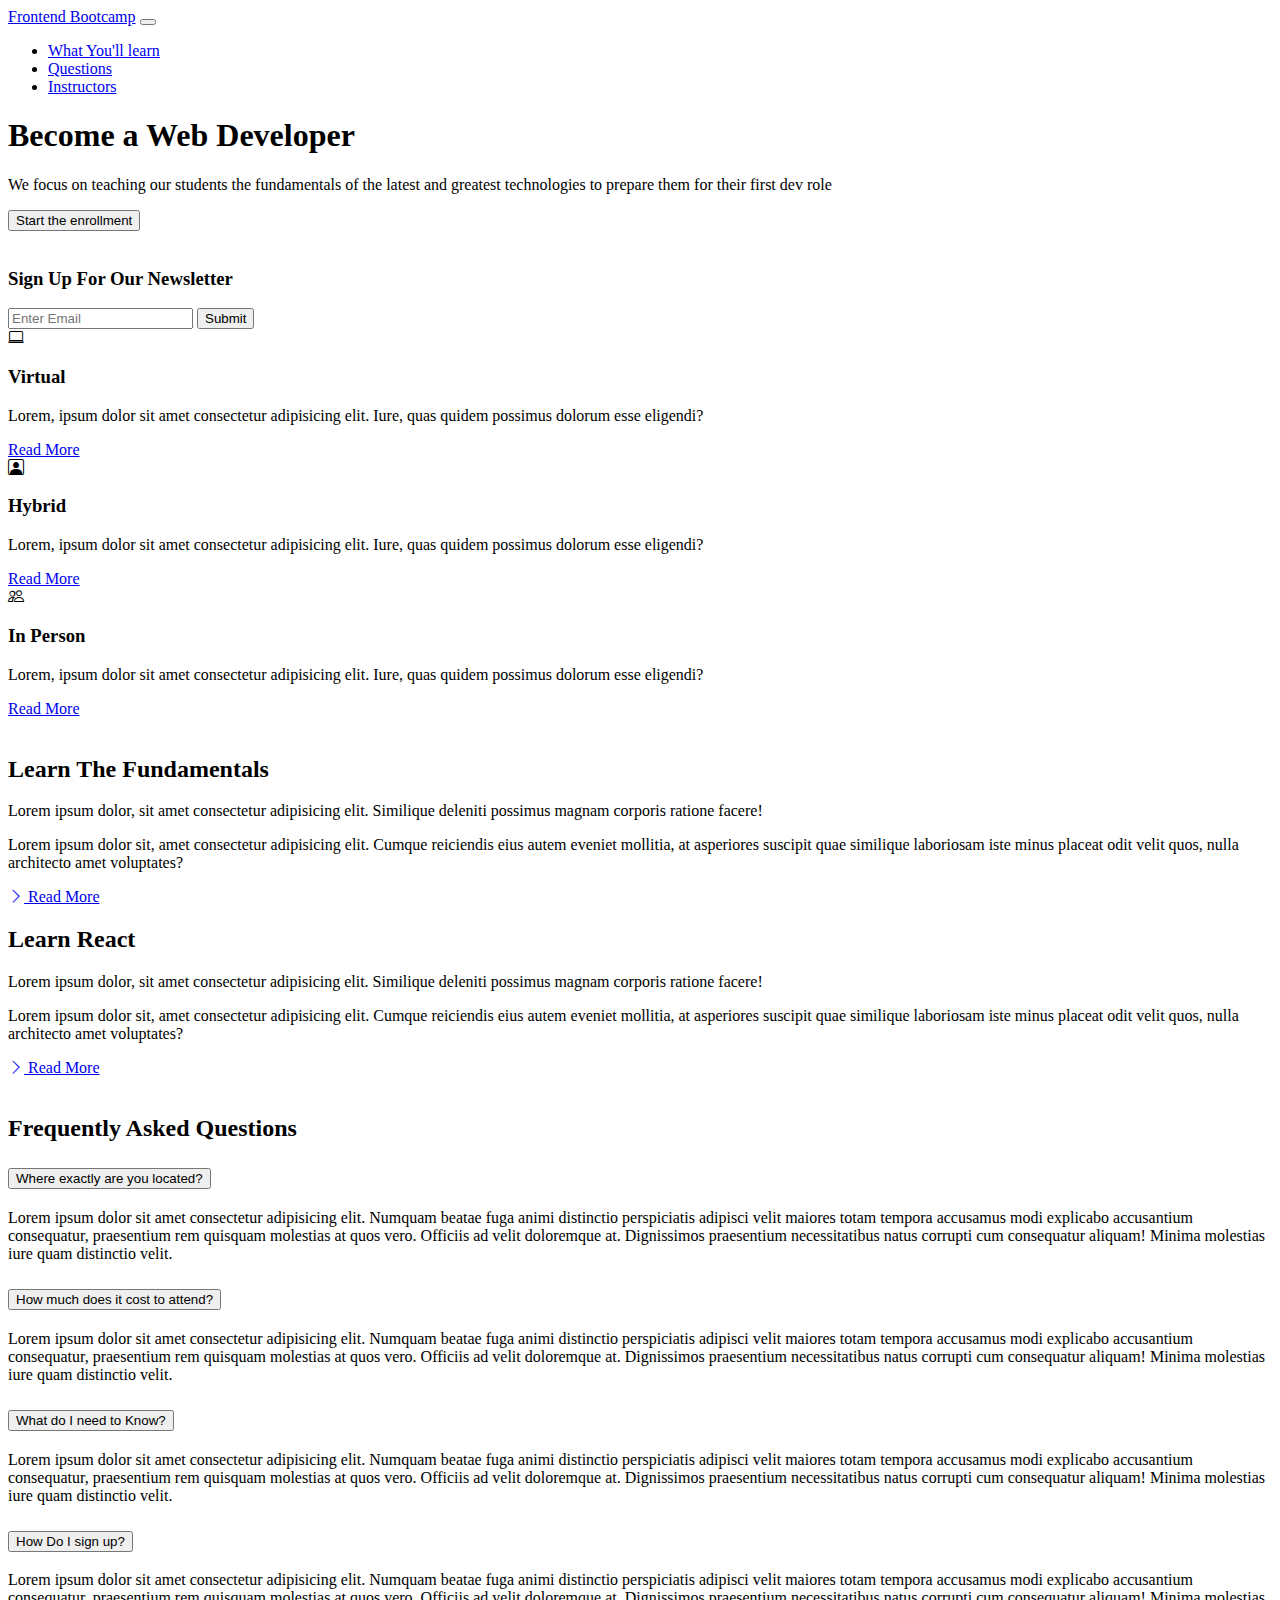
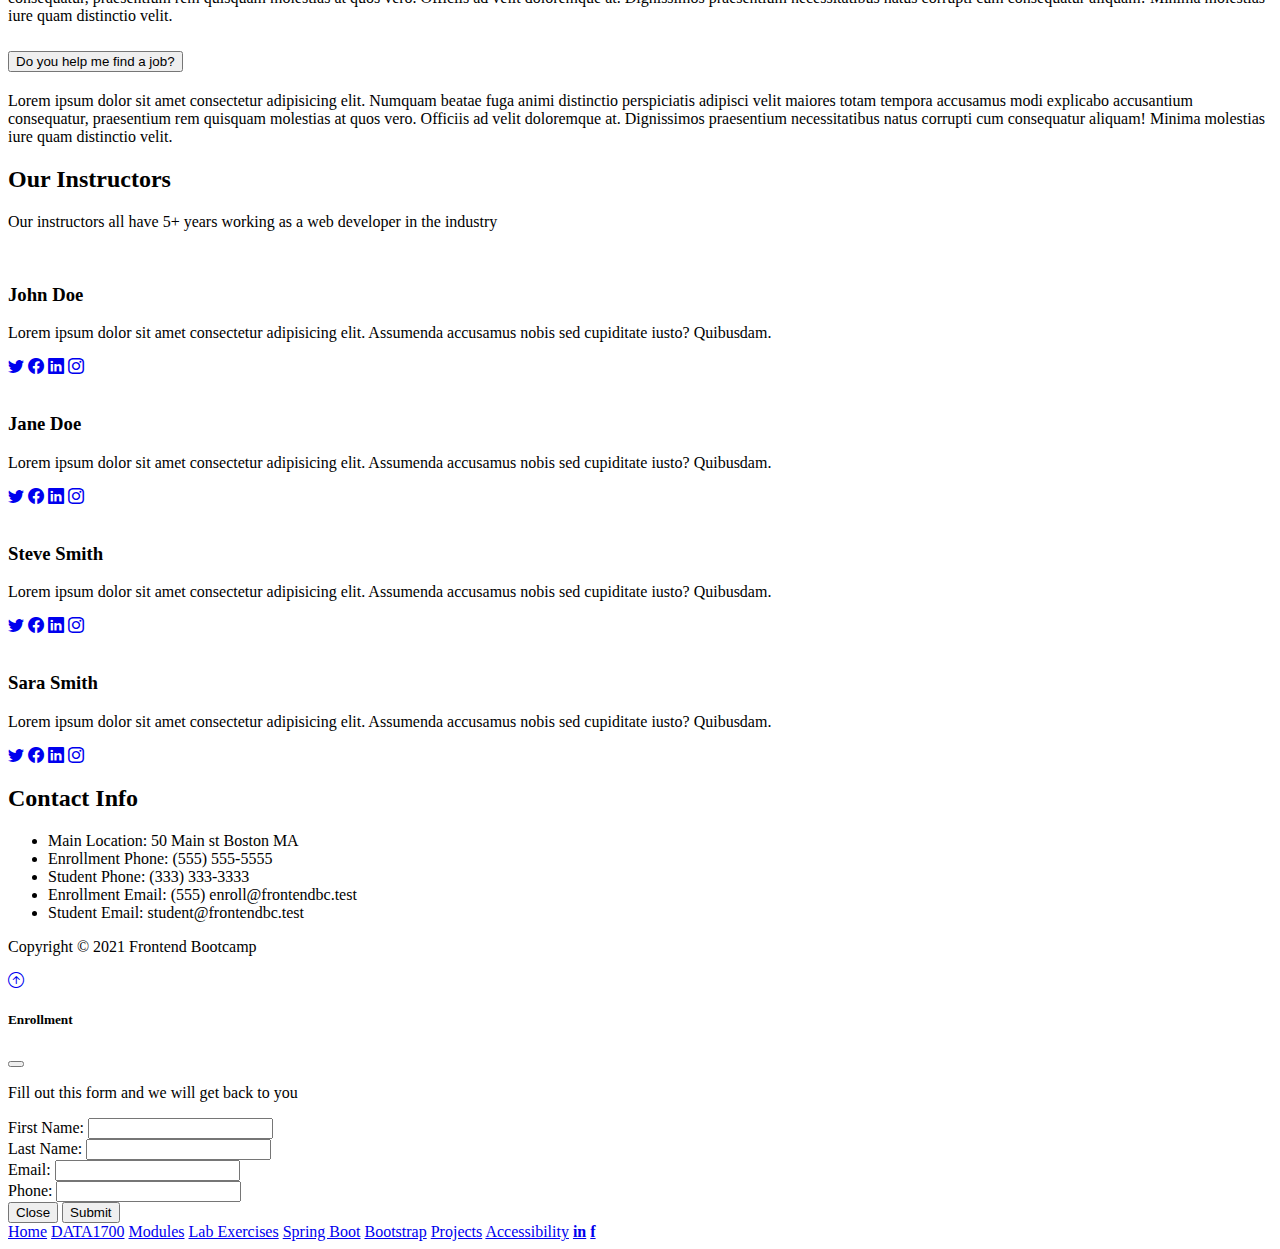
==== example.html @ cf33d4fd "s" ====
<!DOCTYPE HTML>
<HTML lang="en">

<HEAD>
    <meta charset="UTF-8">
    <meta http-equiv="X-UA-Compatible" content="IE=edge">
    <meta name="viewport" content="width=device-width, initial-scale=1.0">
    <link href="https://cdn.jsdelivr.net/npm/bootstrap@5.0.1/dist/css/bootstrap.min.css" rel="stylesheet"
        integrity="sha384-+0n0xVW2eSR5OomGNYDnhzAbDsOXxcvSN1TPprVMTNDbiYZCxYbOOl7+AMvyTG2x" crossorigin="anonymous" />
    <link rel="stylesheet" href="https://cdn.jsdelivr.net/npm/bootstrap-icons@1.3.0/font/bootstrap-icons.css" />
    <link href="https://api.mapbox.com/mapbox-gl-js/v2.1.1/mapbox-gl.css" rel="stylesheet" />
    <title>Frontend Botcamp</title>
</HEAD>

<BODY>
    <!-- Navbar -->
    <nav class="navbar navbar-expand-lg bg-dark navbar-dark">
        <div class="container">
            <a href="#" class="navbar-brand">Frontend Bootcamp</a>
            <button class="navbar-toggler" type="button" data-bs-toggle="collapse" data-bs-target="#navmenu">
                <span class="navbar-toggler-icon"></span>
            </button>
            <div class="collapse navbar-collapse" id="navmenu">
                <ul class="navbar-nav ms-auto">
                    <li class="nav-item">
                        <a href="#learn" class="nav-link">What You'll learn</a>
                    </li>
                    <li class="nav-item">
                        <a href="#questions" class="nav-link">Questions</a>
                    </li>
                    <li class="nav-item">
                        <a href="#instructors" class="nav-link">Instructors</a>
                    </li>
                </ul>
            </div>
        </div>
    </nav>

    <!-- Showcase -->
    <section class="bg-dark text-light p-5 text-center text-sm-start">
        <div class="container">
            <div class="d-sm-flex align-items-center justify-content-between">
                <div>
                    <h1>Become a <span class="text-warning">Web Developer</span></h1>
                    <p class="lead">
                        We focus on teaching our students the fundamentals of the latest and greatest technologies to
                        prepare them for their first dev role
                    </p>
                    <button class="button btn btn-primary btn-lg">Start the enrollment</button>
                </div>
                <img class="img-fluid w-50 d-none d-sm-block" src="../img/showcase.svg" alt="">
            </div>
        </div>
    </section>
    <!-- Newsletter -->

    <!-- Newsletter -->
    <section class="bg-primary text-light p-5">
        <div class="container">
            <div class="d-md-flex justify-content-between align-items-center">
                <h3 class="mb-3 mb-md-0">Sign Up For Our Newsletter</h3>

                <div class="input-group news-input">
                    <input type="text" class="form-control" placeholder="Enter Email" />
                    <button class="btn btn-dark btn-lg" type="button">Submit</button>
                </div>
            </div>
        </div>
    </section>

    <!-- Boxes -->
    <section class="p-5">
        <div class="container">
            <div class="row text-center g-4">
                <div class="col-md">
                    <div class="card bg-dark text-light">
                        <div class="card-body text-center">
                            <div class="h1 mb-3">
                                <i class="bi bi-laptop"></i>
                            </div>
                            <h3 class="card-title mb-3">Virtual</h3>
                            <p class="card-text">
                                Lorem, ipsum dolor sit amet consectetur adipisicing elit.
                                Iure, quas quidem possimus dolorum esse eligendi?
                            </p>
                            <a href="#" class="btn btn-primary">Read More</a>
                        </div>
                    </div>
                </div>
                <div class="col-md">
                    <div class="card bg-secondary text-light">
                        <div class="card-body text-center">
                            <div class="h1 mb-3">
                                <i class="bi bi-person-square"></i>
                            </div>
                            <h3 class="card-title mb-3">Hybrid</h3>
                            <p class="card-text">
                                Lorem, ipsum dolor sit amet consectetur adipisicing elit.
                                Iure, quas quidem possimus dolorum esse eligendi?
                            </p>
                            <a href="#" class="btn btn-dark">Read More</a>
                        </div>
                    </div>
                </div>
                <div class="col-md">
                    <div class="card bg-dark text-light">
                        <div class="card-body text-center">
                            <div class="h1 mb-3">
                                <i class="bi bi-people"></i>
                            </div>
                            <h3 class="card-title mb-3">In Person</h3>
                            <p class="card-text">
                                Lorem, ipsum dolor sit amet consectetur adipisicing elit.
                                Iure, quas quidem possimus dolorum esse eligendi?
                            </p>
                            <a href="#" class="btn btn-primary">Read More</a>
                        </div>
                    </div>
                </div>
            </div>
        </div>
    </section>

    <!-- Learn Sections -->
    <section id="learn" class="p-5">
        <div class="container">
            <div class="row align-items-center justify-content-between">
                <div class="col-md">
                    <img src="../img/fundamentals.svg" class="img-fluid" alt="" />
                </div>
                <div class="col-md p-5">
                    <h2>Learn The Fundamentals</h2>
                    <p class="lead">
                        Lorem ipsum dolor, sit amet consectetur adipisicing elit.
                        Similique deleniti possimus magnam corporis ratione facere!
                    </p>
                    <p>
                        Lorem ipsum dolor sit, amet consectetur adipisicing elit. Cumque
                        reiciendis eius autem eveniet mollitia, at asperiores suscipit
                        quae similique laboriosam iste minus placeat odit velit quos,
                        nulla architecto amet voluptates?
                    </p>
                    <a href="#" class="btn btn-light mt-3">
                        <i class="bi bi-chevron-right"></i> Read More
                    </a>
                </div>
            </div>
        </div>
    </section>

    <section id="learn" class="p-5 bg-dark text-light">
        <div class="container">
            <div class="row align-items-center justify-content-between">
                <div class="col-md p-5">
                    <h2>Learn React</h2>
                    <p class="lead">
                        Lorem ipsum dolor, sit amet consectetur adipisicing elit.
                        Similique deleniti possimus magnam corporis ratione facere!
                    </p>
                    <p>
                        Lorem ipsum dolor sit, amet consectetur adipisicing elit. Cumque
                        reiciendis eius autem eveniet mollitia, at asperiores suscipit
                        quae similique laboriosam iste minus placeat odit velit quos,
                        nulla architecto amet voluptates?
                    </p>
                    <a href="#" class="btn btn-light mt-3">
                        <i class="bi bi-chevron-right"></i> Read More
                    </a>
                </div>
                <div class="col-md">
                    <img src="../img/react.svg" class="img-fluid" alt="" />
                </div>
            </div>
        </div>
    </section>

    <!-- Question Accordion -->
    <section id="questions" class="p-5">
        <div class="container">
            <h2 class="text-center mb-4">Frequently Asked Questions</h2>
            <div class="accordion accordion-flush" id="questions">
                <!-- Item 1 -->
                <div class="accordion-item">
                    <h2 class="accordion-header">
                        <button class="accordion-button collapsed" type="button" data-bs-toggle="collapse"
                            data-bs-target="#question-one">
                            Where exactly are you located?
                        </button>
                    </h2>
                    <div id="question-one" class="accordion-collapse collapse" data-bs-parent="#questions">
                        <div class="accordion-body">
                            Lorem ipsum dolor sit amet consectetur adipisicing elit. Numquam
                            beatae fuga animi distinctio perspiciatis adipisci velit maiores
                            totam tempora accusamus modi explicabo accusantium consequatur,
                            praesentium rem quisquam molestias at quos vero. Officiis ad
                            velit doloremque at. Dignissimos praesentium necessitatibus
                            natus corrupti cum consequatur aliquam! Minima molestias iure
                            quam distinctio velit.
                        </div>
                    </div>
                </div>
                <!-- Item 2 -->
                <div class="accordion-item">
                    <h2 class="accordion-header">
                        <button class="accordion-button collapsed" type="button" data-bs-toggle="collapse"
                            data-bs-target="#question-two">
                            How much does it cost to attend?
                        </button>
                    </h2>
                    <div id="question-two" class="accordion-collapse collapse" data-bs-parent="#questions">
                        <div class="accordion-body">
                            Lorem ipsum dolor sit amet consectetur adipisicing elit. Numquam
                            beatae fuga animi distinctio perspiciatis adipisci velit maiores
                            totam tempora accusamus modi explicabo accusantium consequatur,
                            praesentium rem quisquam molestias at quos vero. Officiis ad
                            velit doloremque at. Dignissimos praesentium necessitatibus
                            natus corrupti cum consequatur aliquam! Minima molestias iure
                            quam distinctio velit.
                        </div>
                    </div>
                </div>
                <!-- Item 3 -->
                <div class="accordion-item">
                    <h2 class="accordion-header">
                        <button class="accordion-button collapsed" type="button" data-bs-toggle="collapse"
                            data-bs-target="#question-three">
                            What do I need to Know?
                        </button>
                    </h2>
                    <div id="question-three" class="accordion-collapse collapse" data-bs-parent="#questions">
                        <div class="accordion-body">
                            Lorem ipsum dolor sit amet consectetur adipisicing elit. Numquam
                            beatae fuga animi distinctio perspiciatis adipisci velit maiores
                            totam tempora accusamus modi explicabo accusantium consequatur,
                            praesentium rem quisquam molestias at quos vero. Officiis ad
                            velit doloremque at. Dignissimos praesentium necessitatibus
                            natus corrupti cum consequatur aliquam! Minima molestias iure
                            quam distinctio velit.
                        </div>
                    </div>
                </div>
                <!-- Item 4 -->
                <div class="accordion-item">
                    <h2 class="accordion-header">
                        <button class="accordion-button collapsed" type="button" data-bs-toggle="collapse"
                            data-bs-target="#question-four">
                            How Do I sign up?
                        </button>
                    </h2>
                    <div id="question-four" class="accordion-collapse collapse" data-bs-parent="#questions">
                        <div class="accordion-body">
                            Lorem ipsum dolor sit amet consectetur adipisicing elit. Numquam
                            beatae fuga animi distinctio perspiciatis adipisci velit maiores
                            totam tempora accusamus modi explicabo accusantium consequatur,
                            praesentium rem quisquam molestias at quos vero. Officiis ad
                            velit doloremque at. Dignissimos praesentium necessitatibus
                            natus corrupti cum consequatur aliquam! Minima molestias iure
                            quam distinctio velit.
                        </div>
                    </div>
                </div>
                <!-- Item 5 -->
                <div class="accordion-item">
                    <h2 class="accordion-header">
                        <button class="accordion-button collapsed" type="button" data-bs-toggle="collapse"
                            data-bs-target="#question-five">
                            Do you help me find a job?
                        </button>
                    </h2>
                    <div id="question-five" class="accordion-collapse collapse" data-bs-parent="#questions">
                        <div class="accordion-body">
                            Lorem ipsum dolor sit amet consectetur adipisicing elit. Numquam
                            beatae fuga animi distinctio perspiciatis adipisci velit maiores
                            totam tempora accusamus modi explicabo accusantium consequatur,
                            praesentium rem quisquam molestias at quos vero. Officiis ad
                            velit doloremque at. Dignissimos praesentium necessitatibus
                            natus corrupti cum consequatur aliquam! Minima molestias iure
                            quam distinctio velit.
                        </div>
                    </div>
                </div>
            </div>
        </div>
    </section>

    <section id="instructors" class="p-5 bg-primary">
        <div class="container">
            <h2 class="text-center text-white">Our Instructors</h2>
            <p class="lead text-center text-white mb-5">
                Our instructors all have 5+ years working as a web developer in the
                industry
            </p>
            <div class="row g-4">
                <div class="col-md-6 col-lg-3">
                    <div class="card bg-light">
                        <div class="card-body text-center">
                            <img src="https://randomuser.me/api/portraits/men/11.jpg" class="rounded-circle mb-3"
                                alt="" />
                            <h3 class="card-title mb-3">John Doe</h3>
                            <p class="card-text">
                                Lorem ipsum dolor sit amet consectetur adipisicing elit.
                                Assumenda accusamus nobis sed cupiditate iusto? Quibusdam.
                            </p>
                            <a href="#"><i class="bi bi-twitter text-dark mx-1"></i></a>
                            <a href="#"><i class="bi bi-facebook text-dark mx-1"></i></a>
                            <a href="#"><i class="bi bi-linkedin text-dark mx-1"></i></a>
                            <a href="#"><i class="bi bi-instagram text-dark mx-1"></i></a>
                        </div>
                    </div>
                </div>

                <div class="col-md-6 col-lg-3">
                    <div class="card bg-light">
                        <div class="card-body text-center">
                            <img src="https://randomuser.me/api/portraits/women/11.jpg" class="rounded-circle mb-3"
                                alt="" />
                            <h3 class="card-title mb-3">Jane Doe</h3>
                            <p class="card-text">
                                Lorem ipsum dolor sit amet consectetur adipisicing elit.
                                Assumenda accusamus nobis sed cupiditate iusto? Quibusdam.
                            </p>
                            <a href="#"><i class="bi bi-twitter text-dark mx-1"></i></a>
                            <a href="#"><i class="bi bi-facebook text-dark mx-1"></i></a>
                            <a href="#"><i class="bi bi-linkedin text-dark mx-1"></i></a>
                            <a href="#"><i class="bi bi-instagram text-dark mx-1"></i></a>
                        </div>
                    </div>
                </div>

                <div class="col-md-6 col-lg-3">
                    <div class="card bg-light">
                        <div class="card-body text-center">
                            <img src="https://randomuser.me/api/portraits/men/12.jpg" class="rounded-circle mb-3"
                                alt="" />
                            <h3 class="card-title mb-3">Steve Smith</h3>
                            <p class="card-text">
                                Lorem ipsum dolor sit amet consectetur adipisicing elit.
                                Assumenda accusamus nobis sed cupiditate iusto? Quibusdam.
                            </p>
                            <a href="#"><i class="bi bi-twitter text-dark mx-1"></i></a>
                            <a href="#"><i class="bi bi-facebook text-dark mx-1"></i></a>
                            <a href="#"><i class="bi bi-linkedin text-dark mx-1"></i></a>
                            <a href="#"><i class="bi bi-instagram text-dark mx-1"></i></a>
                        </div>
                    </div>
                </div>

                <div class="col-md-6 col-lg-3">
                    <div class="card bg-light">
                        <div class="card-body text-center">
                            <img src="https://randomuser.me/api/portraits/women/12.jpg" class="rounded-circle mb-3"
                                alt="" />
                            <h3 class="card-title mb-3">Sara Smith</h3>
                            <p class="card-text">
                                Lorem ipsum dolor sit amet consectetur adipisicing elit.
                                Assumenda accusamus nobis sed cupiditate iusto? Quibusdam.
                            </p>
                            <a href="#"><i class="bi bi-twitter text-dark mx-1"></i></a>
                            <a href="#"><i class="bi bi-facebook text-dark mx-1"></i></a>
                            <a href="#"><i class="bi bi-linkedin text-dark mx-1"></i></a>
                            <a href="#"><i class="bi bi-instagram text-dark mx-1"></i></a>
                        </div>
                    </div>
                </div>
            </div>
        </div>
    </section>

    <!-- Contact & Map -->
    <section class="p-5">
        <div class="container">
            <div class="row g-4">
                <div class="col-md">
                    <h2 class="text-center mb-4">Contact Info</h2>
                    <ul class="list-group list-group-flush lead">
                        <li class="list-group-item">
                            <span class="fw-bold">Main Location:</span> 50 Main st Boston MA
                        </li>
                        <li class="list-group-item">
                            <span class="fw-bold">Enrollment Phone:</span> (555) 555-5555
                        </li>
                        <li class="list-group-item">
                            <span class="fw-bold">Student Phone:</span> (333) 333-3333
                        </li>
                        <li class="list-group-item">
                            <span class="fw-bold">Enrollment Email:</span> (555)
                            enroll@frontendbc.test
                        </li>
                        <li class="list-group-item">
                            <span class="fw-bold">Student Email:</span>
                            student@frontendbc.test
                        </li>
                    </ul>
                </div>
                <div class="col-md">
                    <div id="map"></div>
                </div>
            </div>
        </div>
    </section>

    <!-- Footer -->
    <footer class="p-5 bg-dark text-white text-center position-relative">
        <div class="container">
            <p class="lead">Copyright &copy; 2021 Frontend Bootcamp</p>

            <a href="#" class="position-absolute bottom-0 end-0 p-5">
                <i class="bi bi-arrow-up-circle h1"></i>
            </a>
        </div>
    </footer>

    <!-- Modal -->
    <div class="modal fade" id="enroll" tabindex="-1" aria-labelledby="enrollLabel" aria-hidden="true">
        <div class="modal-dialog">
            <div class="modal-content">
                <div class="modal-header">
                    <h5 class="modal-title" id="enrollLabel">Enrollment</h5>
                    <button type="button" class="btn-close" data-bs-dismiss="modal" aria-label="Close"></button>
                </div>
                <div class="modal-body">
                    <p class="lead">Fill out this form and we will get back to you</p>
                    <form>
                        <div class="mb-3">
                            <label for="first-name" class="col-form-label">
                                First Name:
                            </label>
                            <input type="text" class="form-control" id="first-name" />
                        </div>
                        <div class="mb-3">
                            <label for="last-name" class="col-form-label">Last Name:</label>
                            <input type="text" class="form-control" id="last-name" />
                        </div>
                        <div class="mb-3">
                            <label for="email" class="col-form-label">Email:</label>
                            <input type="email" class="form-control" id="email" />
                        </div>
                        <div class="mb-3">
                            <label for="phone" class="col-form-label">Phone:</label>
                            <input type="tel" class="form-control" id="phone" />
                        </div>
                    </form>
                </div>
                <div class="modal-footer">
                    <button type="button" class="btn btn-secondary" data-bs-dismiss="modal">
                        Close
                    </button>
                    <button type="button" class="btn btn-primary">Submit</button>
                </div>
            </div>
        </div>
    </div>

    <script src="https://cdn.jsdelivr.net/npm/bootstrap@5.0.1/dist/js/bootstrap.bundle.min.js"
        integrity="sha384-gtEjrD/SeCtmISkJkNUaaKMoLD0//ElJ19smozuHV6z3Iehds+3Ulb9Bn9Plx0x4"
        crossorigin="anonymous"></script>
    <script src="https://api.mapbox.com/mapbox-gl-js/v2.1.1/mapbox-gl.js"></script>

    <script>
        mapboxgl.accessToken =
            'pk.eyJ1IjoiYnRyYXZlcnN5IiwiYSI6ImNrbmh0dXF1NzBtbnMyb3MzcTBpaG10eXcifQ.h5ZyYCglnMdOLAGGiL1Auw'
        var map = new mapboxgl.Map({
            container: 'map',
            style: 'mapbox://styles/mapbox/streets-v11',
            center: [-71.060982, 42.35725],
            zoom: 18,
        })
    </script>

    <footer>
        <div class="footer">
            <a href="../pages/index.html" class="active">Home</a>
            <a href="../pages/DATA1700.html">DATA1700</a>
            <a href="../pages/modules.html">Modules</a>
            <a href="../pages/lab.html">Lab Exercises</a>
            <a href="../pages/spring.html">Spring Boot</a>
            <a href="../pages/bootstrap.html">Bootstrap</a>
            <a href="../pages/projects.html">Projects</a>
            <a href="../pages/access.html">Accessibility</a>
            <a href="https://www.linkedin.com/in/sirinkoca/" target="_blank"><b>in</b></a>
            <a href="#"><b>f</b></a>
        </div>
    </footer>
    </DIV>
</BODY>

</HTML>
<!-- Please let me know if you have any tips or comments: s182211@oslomet.no | Sirin | OsloMet -->
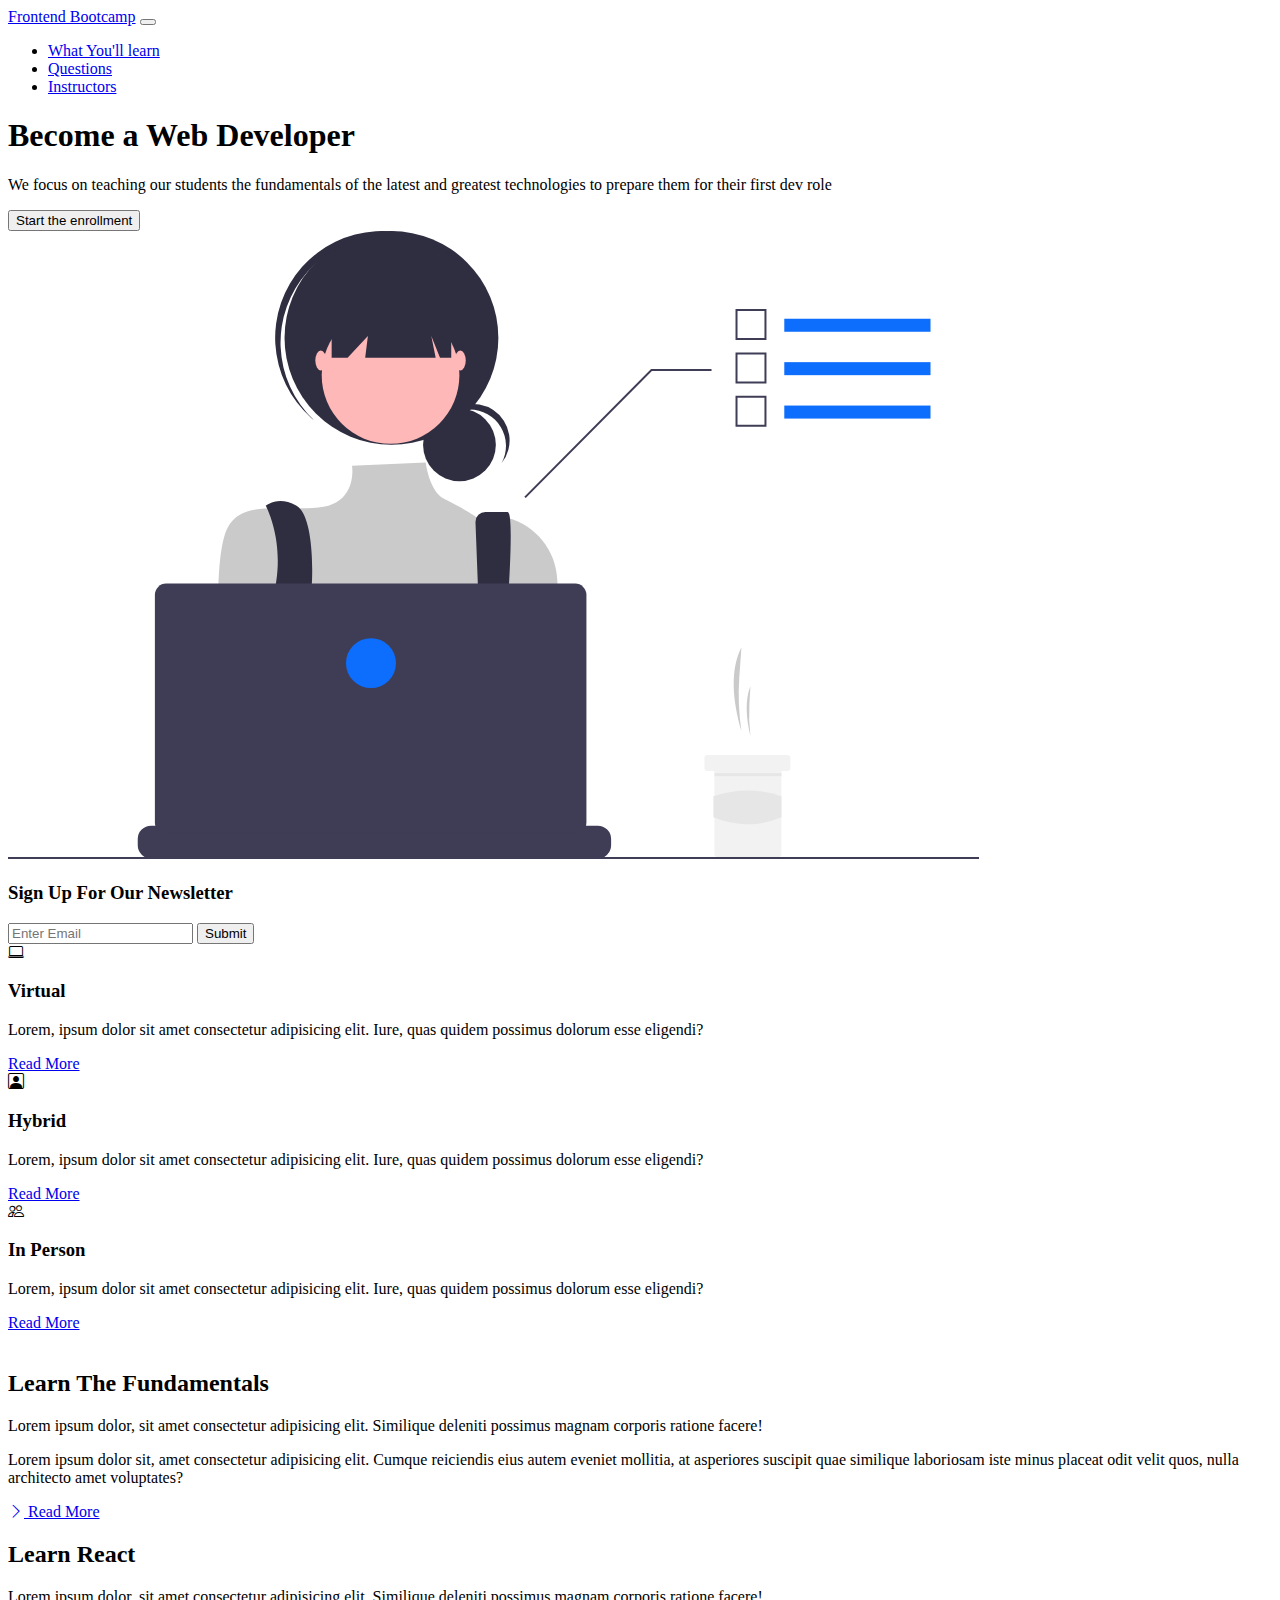
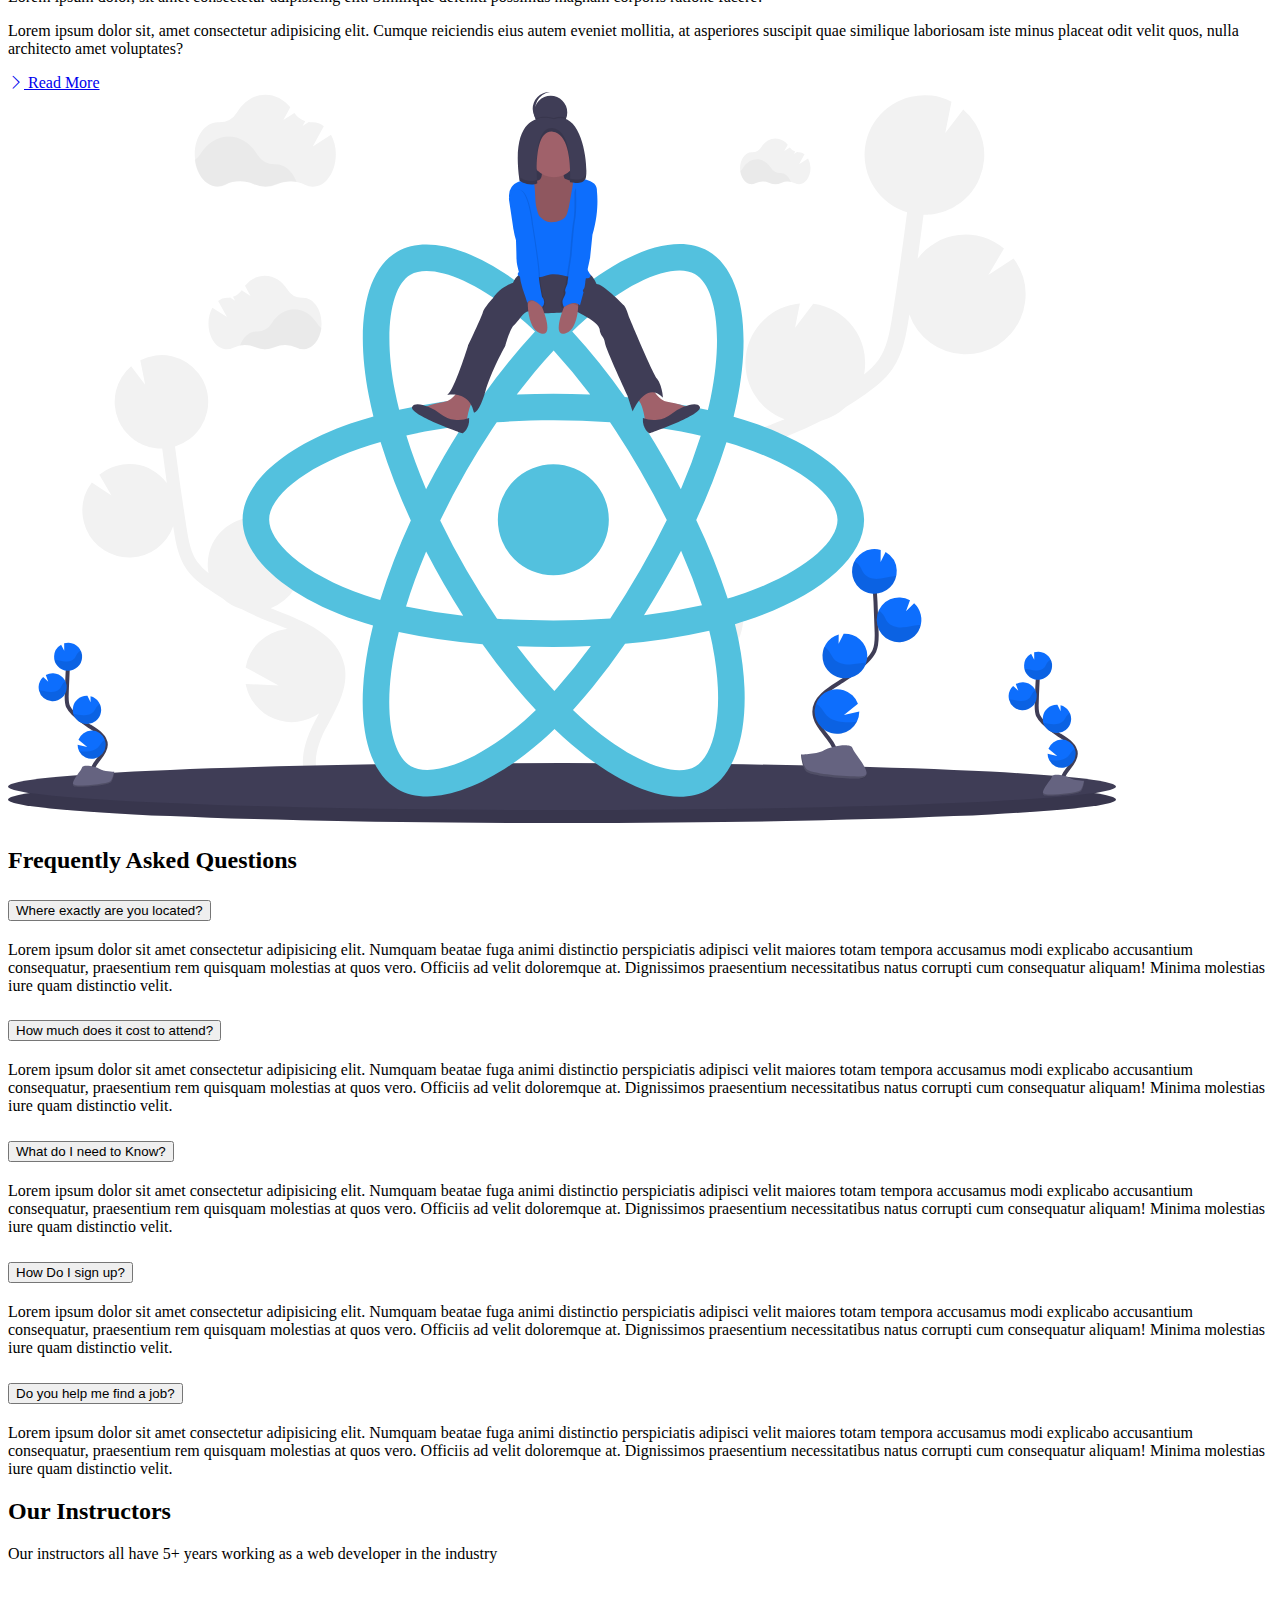
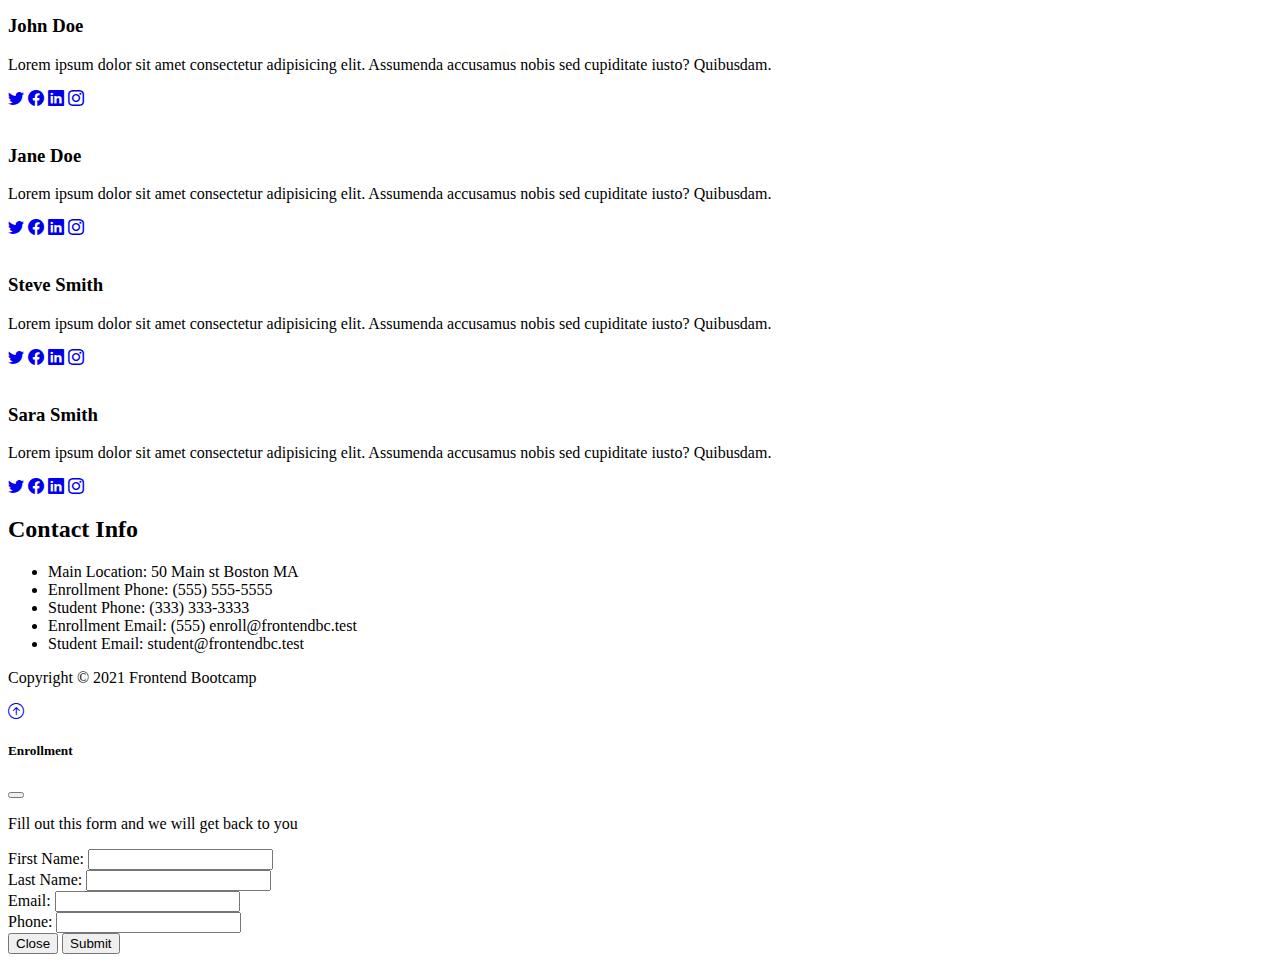
==== commit 6add89d5: "s" ====
--- a/example.html
+++ b/example.html
@@ -466,21 +466,6 @@
             zoom: 18,
         })
     </script>
-
-    <footer>
-        <div class="footer">
-            <a href="../pages/index.html" class="active">Home</a>
-            <a href="../pages/DATA1700.html">DATA1700</a>
-            <a href="../pages/modules.html">Modules</a>
-            <a href="../pages/lab.html">Lab Exercises</a>
-            <a href="../pages/spring.html">Spring Boot</a>
-            <a href="../pages/bootstrap.html">Bootstrap</a>
-            <a href="../pages/projects.html">Projects</a>
-            <a href="../pages/access.html">Accessibility</a>
-            <a href="https://www.linkedin.com/in/sirinkoca/" target="_blank"><b>in</b></a>
-            <a href="#"><b>f</b></a>
-        </div>
-    </footer>
     </DIV>
 </BODY>
 
